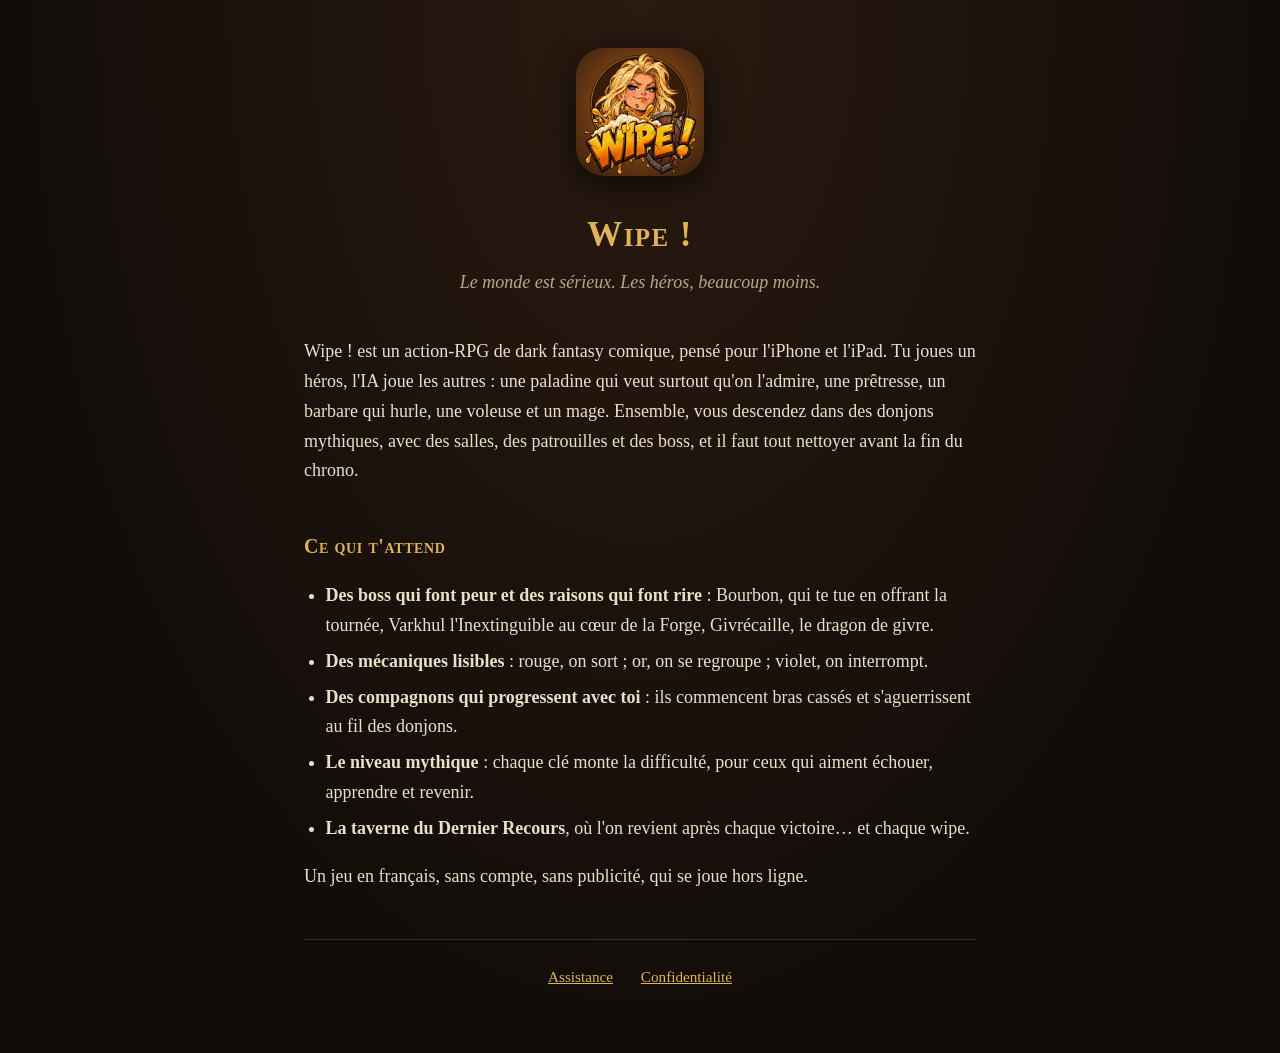
==== index.html @ 9914690f "Le site de Wipe ! : accueil, assistance, confidentialité." ====
<!doctype html>
<html lang="fr">
<head>
<meta charset="utf-8">
<meta name="viewport" content="width=device-width, initial-scale=1">
<title>Wipe ! — donjons mythiques en groupe sur iPhone et iPad</title>
<meta name="description" content="Wipe ! est un action-RPG de dark fantasy comique sur iPhone et iPad : forme ton groupe de héros, descends dans des donjons mythiques et fais tomber leurs boss avant la fin du chrono.">
<link rel="icon" href="icone.png">
<link rel="apple-touch-icon" href="apple-touch-icon.png">
<link rel="stylesheet" href="style.css">
</head>
<body>
<main>
<header>
  <img src="icone.png" alt="L'icône de Wipe !">
  <h1>Wipe !</h1>
  <p class="accroche">Le monde est sérieux. Les héros, beaucoup moins.</p>
</header>

<p>Wipe ! est un action-RPG de dark fantasy comique, pensé pour l'iPhone et l'iPad. Tu joues un héros, l'IA joue
les autres : une paladine qui veut surtout qu'on l'admire, une prêtresse, un barbare qui hurle, une voleuse et un mage.
Ensemble, vous descendez dans des donjons mythiques, avec des salles, des patrouilles et des boss, et il faut tout
nettoyer avant la fin du chrono.</p>

<h2>Ce qui t'attend</h2>
<ul>
  <li><strong>Des boss qui font peur et des raisons qui font rire</strong> : Bourbon, qui te tue en offrant la tournée,
  Varkhul l'Inextinguible au cœur de la Forge, Givrécaille, le dragon de givre.</li>
  <li><strong>Des mécaniques lisibles</strong> : rouge, on sort ; or, on se regroupe ; violet, on interrompt.</li>
  <li><strong>Des compagnons qui progressent avec toi</strong> : ils commencent bras cassés et s'aguerrissent au fil
  des donjons.</li>
  <li><strong>Le niveau mythique</strong> : chaque clé monte la difficulté, pour ceux qui aiment échouer, apprendre et
  revenir.</li>
  <li><strong>La taverne du Dernier Recours</strong>, où l'on revient après chaque victoire… et chaque wipe.</li>
</ul>

<p>Un jeu en français, sans compte, sans publicité, qui se joue hors ligne.</p>

<nav>
  <a href="support.html">Assistance</a>
  <a href="confidentialite.html">Confidentialité</a>
</nav>
</main>
</body>
</html>
---- style.css ----
:root { color-scheme: dark; --or: #e0b25a; --texte: #eadfc8; --doux: #b8a888; --fond: #120d0a; }
* { box-sizing: border-box; }
body { margin: 0; font-family: Georgia, "Iowan Old Style", serif; background: var(--fond) radial-gradient(ellipse at top, #2a1a10 0%, var(--fond) 70%) no-repeat;
       color: var(--texte); line-height: 1.65; font-size: 18px; }
main { max-width: 720px; margin: 0 auto; padding: 48px 24px 64px; }
header { text-align: center; margin-bottom: 40px; }
header img { width: 128px; height: 128px; border-radius: 28px; box-shadow: 0 8px 32px #000a; }
h1 { color: var(--or); font-size: 2.2rem; letter-spacing: .04em; margin: 20px 0 4px; font-variant: small-caps; }
h2 { color: var(--or); font-size: 1.25rem; margin-top: 2.2em; font-variant: small-caps; letter-spacing: .03em; }
.accroche { color: var(--doux); font-style: italic; margin: 0; }
a { color: var(--or); }
ul { padding-left: 1.2em; }
li { margin: .35em 0; }
.maj { color: var(--doux); font-size: .9rem; }
nav { text-align: center; margin-top: 48px; padding-top: 24px; border-top: 1px solid #e0b25a33; font-size: .95rem; }
nav a { margin: 0 12px; }
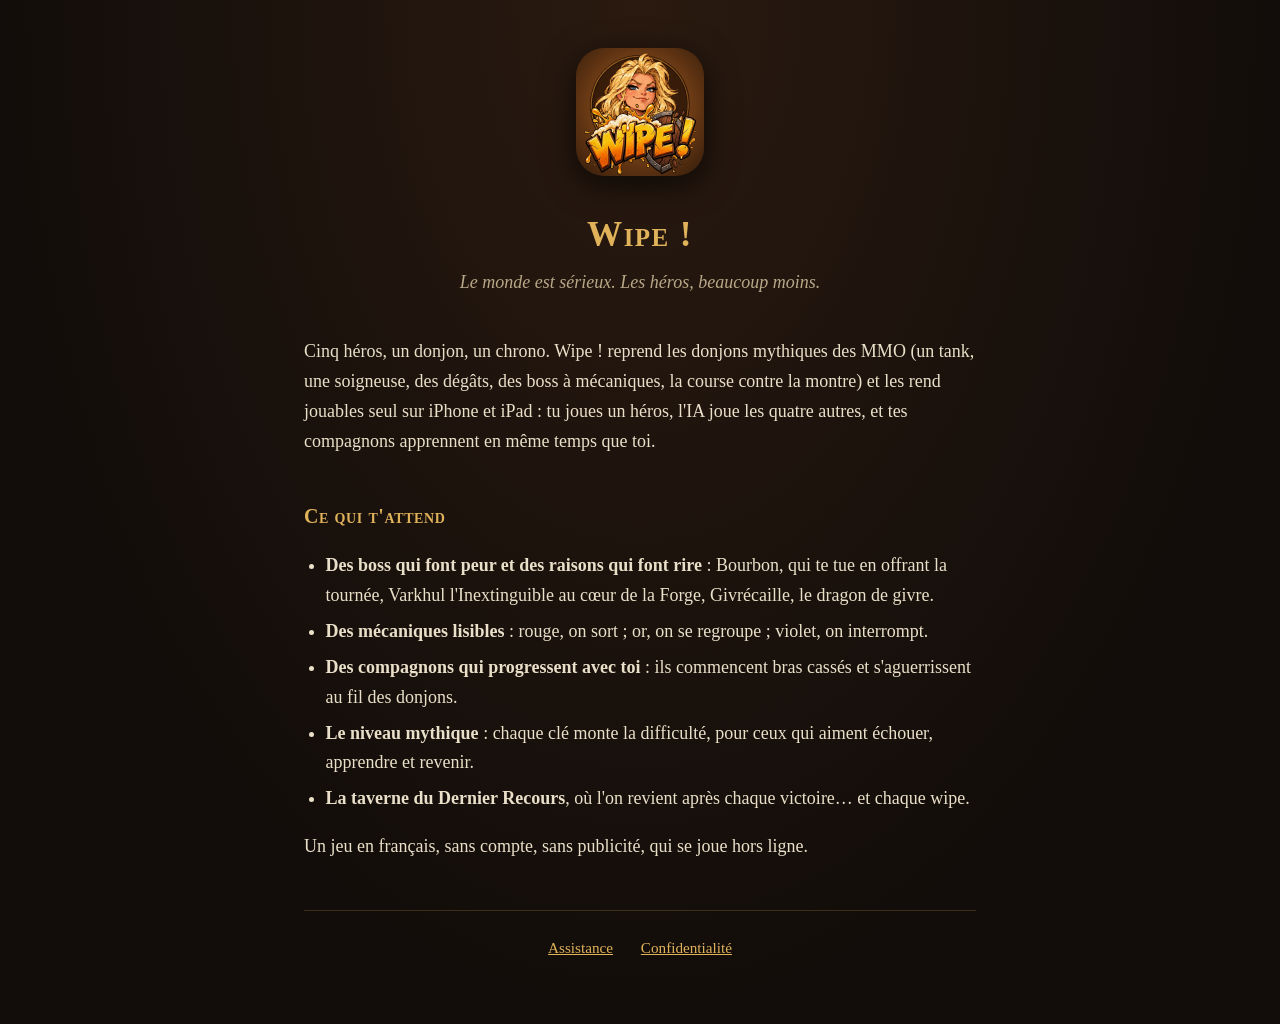
==== commit 2f04af50: "Le site : Wipe ! Donjons mythiques, action-RPG en groupe en solo ; Compagnons aguerris." ====
--- a/index.html
+++ b/index.html
@@ -3,7 +3,7 @@
 <head>
 <meta charset="utf-8">
 <meta name="viewport" content="width=device-width, initial-scale=1">
-<title>Wipe ! — donjons mythiques en groupe sur iPhone et iPad</title>
+<title>Wipe ! Donjons mythiques — action-RPG en groupe, en solo, sur iPhone et iPad</title>
 <meta name="description" content="Wipe ! est un action-RPG de dark fantasy comique sur iPhone et iPad : forme ton groupe de héros, descends dans des donjons mythiques et fais tomber leurs boss avant la fin du chrono.">
 <link rel="icon" href="icone.png">
 <link rel="apple-touch-icon" href="apple-touch-icon.png">
@@ -17,10 +17,9 @@
   <p class="accroche">Le monde est sérieux. Les héros, beaucoup moins.</p>
 </header>
 
-<p>Wipe ! est un action-RPG de dark fantasy comique, pensé pour l'iPhone et l'iPad. Tu joues un héros, l'IA joue
-les autres : une paladine qui veut surtout qu'on l'admire, une prêtresse, un barbare qui hurle, une voleuse et un mage.
-Ensemble, vous descendez dans des donjons mythiques, avec des salles, des patrouilles et des boss, et il faut tout
-nettoyer avant la fin du chrono.</p>
+<p>Cinq héros, un donjon, un chrono. Wipe ! reprend les donjons mythiques des MMO (un tank, une soigneuse, des
+dégâts, des boss à mécaniques, la course contre la montre) et les rend jouables seul sur iPhone et iPad : tu joues un
+héros, l'IA joue les quatre autres, et tes compagnons apprennent en même temps que toi.</p>
 
 <h2>Ce qui t'attend</h2>
 <ul>
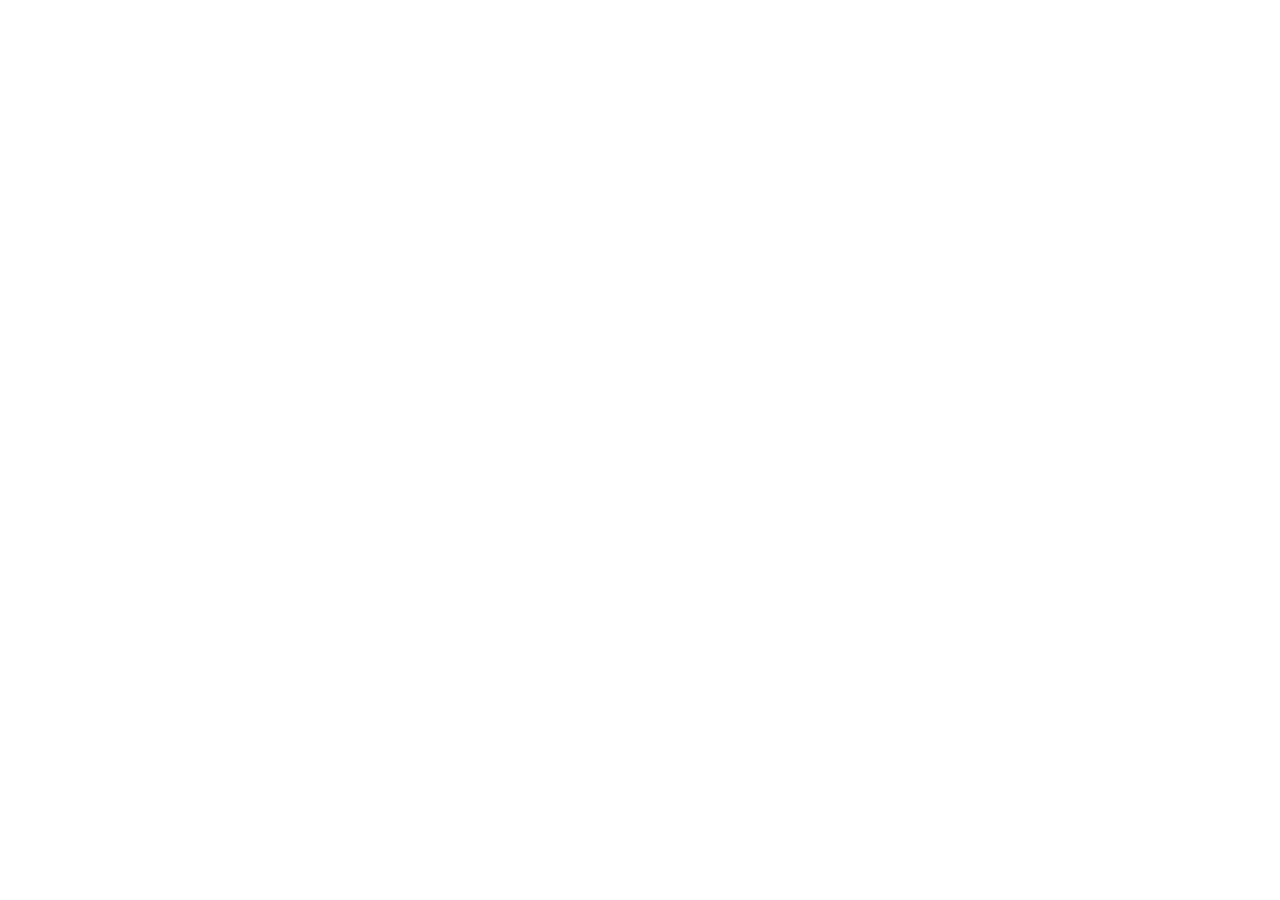
==== commit 9cf675aa: "Le site déménage sur wipedungeons.com : chaque page y redirige, le code des liens de salle compris. " ====
--- a/index.html
+++ b/index.html
@@ -2,43 +2,13 @@
 <html lang="fr">
 <head>
 <meta charset="utf-8">
-<meta name="viewport" content="width=device-width, initial-scale=1">
-<title>Wipe ! Donjons mythiques — action-RPG en groupe, en solo, sur iPhone et iPad</title>
-<meta name="description" content="Wipe ! est un action-RPG de dark fantasy comique sur iPhone et iPad : forme ton groupe de héros, descends dans des donjons mythiques et fais tomber leurs boss avant la fin du chrono.">
-<link rel="icon" href="icone.png">
-<link rel="apple-touch-icon" href="apple-touch-icon.png">
-<link rel="stylesheet" href="style.css">
+<title>Wipe ! a déménagé</title>
+<meta name="robots" content="noindex">
+<link rel="canonical" href="https://wipedungeons.com/">
+<script>location.replace("https://wipedungeons.com/" + location.search + location.hash);</script>
+<meta http-equiv="refresh" content="0; url=https://wipedungeons.com/">
 </head>
 <body>
-<main>
-<header>
-  <img src="icone.png" alt="L'icône de Wipe !">
-  <h1>Wipe !</h1>
-  <p class="accroche">Le monde est sérieux. Les héros, beaucoup moins.</p>
-</header>
-
-<p>Cinq héros, un donjon, un chrono. Wipe ! reprend les donjons mythiques des MMO (un tank, une soigneuse, des
-dégâts, des boss à mécaniques, la course contre la montre) et les rend jouables seul sur iPhone et iPad : tu joues un
-héros, l'IA joue les quatre autres, et tes compagnons apprennent en même temps que toi.</p>
-
-<h2>Ce qui t'attend</h2>
-<ul>
-  <li><strong>Des boss qui font peur et des raisons qui font rire</strong> : Bourbon, qui te tue en offrant la tournée,
-  Varkhul l'Inextinguible au cœur de la Forge, Givrécaille, le dragon de givre.</li>
-  <li><strong>Des mécaniques lisibles</strong> : rouge, on sort ; or, on se regroupe ; violet, on interrompt.</li>
-  <li><strong>Des compagnons qui progressent avec toi</strong> : ils commencent bras cassés et s'aguerrissent au fil
-  des donjons.</li>
-  <li><strong>Le niveau mythique</strong> : chaque clé monte la difficulté, pour ceux qui aiment échouer, apprendre et
-  revenir.</li>
-  <li><strong>La taverne du Dernier Recours</strong>, où l'on revient après chaque victoire… et chaque wipe.</li>
-</ul>
-
-<p>Un jeu en français, sans compte, sans publicité, qui se joue hors ligne.</p>
-
-<nav>
-  <a href="support.html">Assistance</a>
-  <a href="confidentialite.html">Confidentialité</a>
-</nav>
-</main>
+<p>Le site de Wipe ! a déménagé : <a href="https://wipedungeons.com/">https://wipedungeons.com/</a></p>
 </body>
 </html>
